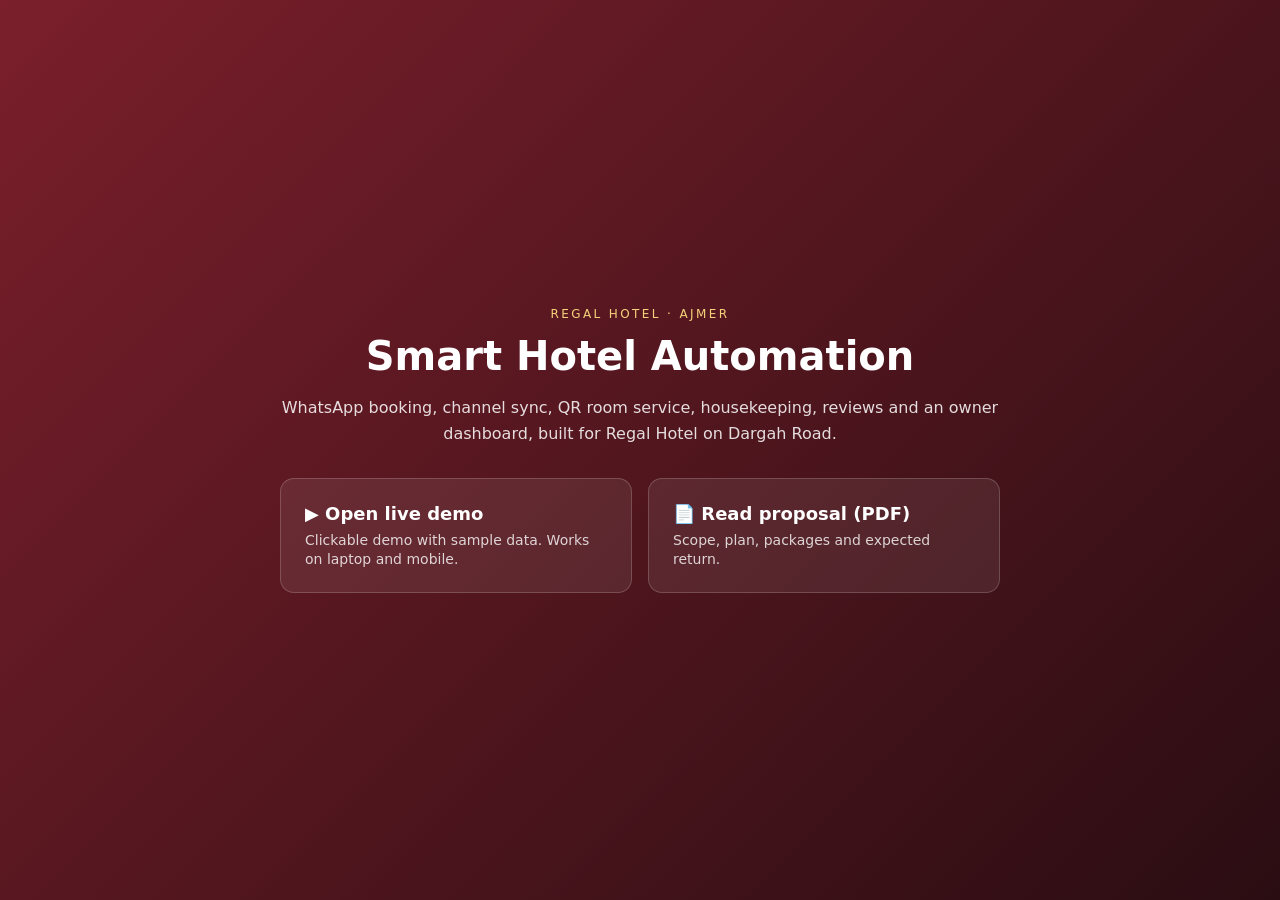
==== index.html @ 4ee41be9 "Add Regal Hotel automation proposal, interactive demo and demo script" ====
<!DOCTYPE html>
<html lang="en">
<head>
<meta charset="UTF-8" />
<meta name="viewport" content="width=device-width, initial-scale=1.0" />
<title>Regal Hotel, Ajmer · Smart Automation</title>
<style>
  body { margin: 0; font-family: "Segoe UI", system-ui, Roboto, sans-serif; background: linear-gradient(135deg, #7a1f2b, #2a0d12); color: #fff; min-height: 100vh; display: grid; place-items: center; }
  .wrap { max-width: 720px; padding: 32px 20px; text-align: center; }
  .eyebrow { letter-spacing: .2em; font-size: 12px; color: #f5d27a; }
  h1 { font-size: 40px; margin: 12px 0 8px; }
  p { opacity: .85; line-height: 1.6; }
  .cards { display: grid; grid-template-columns: 1fr 1fr; gap: 16px; margin-top: 32px; }
  a.card { display: block; background: rgba(255,255,255,.08); border: 1px solid rgba(255,255,255,.18); border-radius: 14px; padding: 24px; color: #fff; text-decoration: none; text-align: left; transition: background .2s; }
  a.card:hover { background: rgba(255,255,255,.16); }
  a.card b { font-size: 18px; display: block; margin-bottom: 6px; }
  a.card span { font-size: 14px; opacity: .8; }
  @media (max-width: 600px) { .cards { grid-template-columns: 1fr; } h1 { font-size: 30px; } }
</style>
</head>
<body>
  <div class="wrap">
    <div class="eyebrow">REGAL HOTEL · AJMER</div>
    <h1>Smart Hotel Automation</h1>
    <p>WhatsApp booking, channel sync, QR room service, housekeeping, reviews and an owner dashboard, built for Regal Hotel on Dargah Road.</p>
    <div class="cards">
      <a class="card" href="demo/"><b>▶ Open live demo</b><span>Clickable demo with sample data. Works on laptop and mobile.</span></a>
      <a class="card" href="proposal/Regal-Hotel-Automation-Proposal.pdf"><b>📄 Read proposal (PDF)</b><span>Scope, plan, packages and expected return.</span></a>
    </div>
  </div>
</body>
</html>
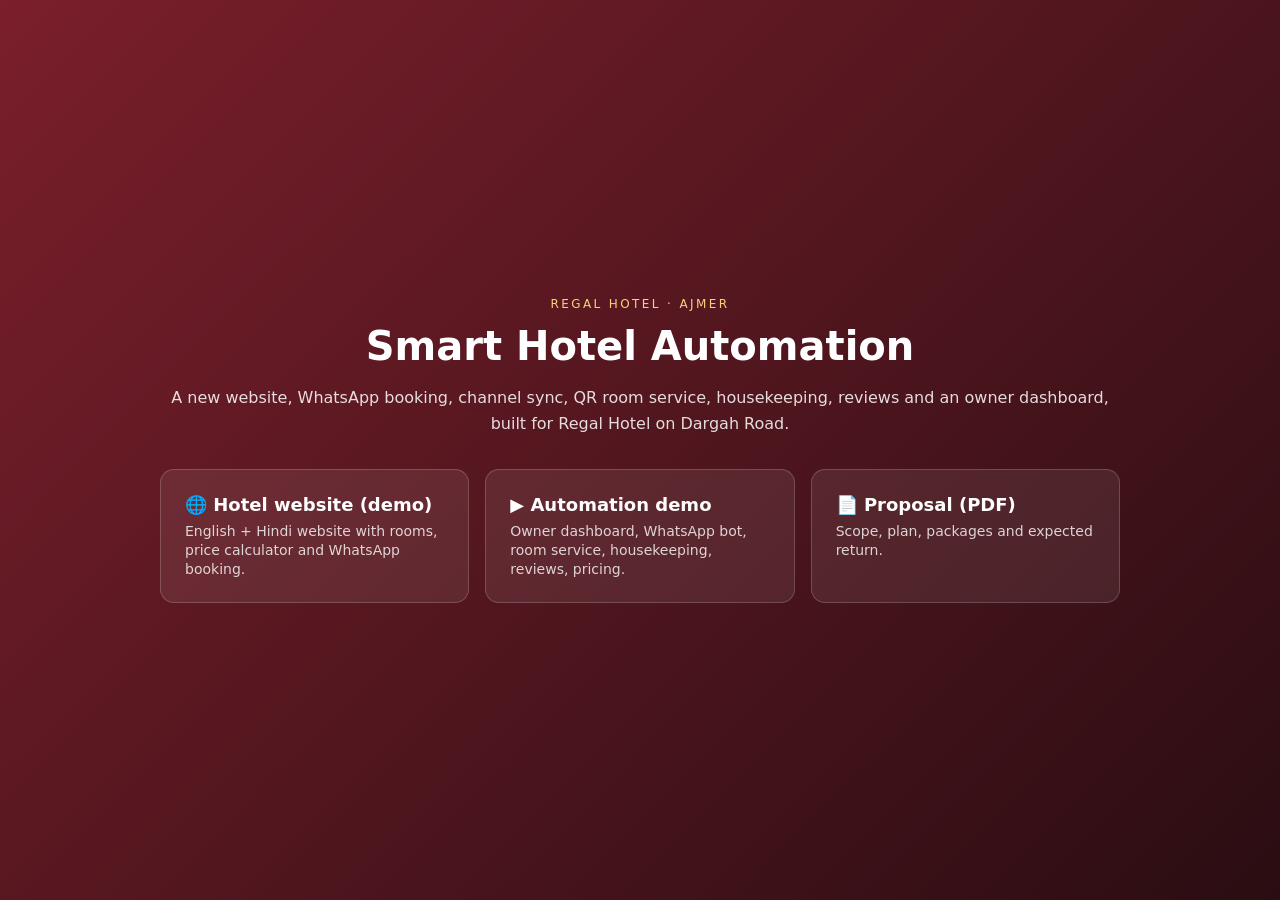
==== commit 2ebb8a3a: "Add bilingual hotel website demo and website module in proposal" ====
--- a/index.html
+++ b/index.html
@@ -6,26 +6,27 @@
 <title>Regal Hotel, Ajmer · Smart Automation</title>
 <style>
   body { margin: 0; font-family: "Segoe UI", system-ui, Roboto, sans-serif; background: linear-gradient(135deg, #7a1f2b, #2a0d12); color: #fff; min-height: 100vh; display: grid; place-items: center; }
-  .wrap { max-width: 720px; padding: 32px 20px; text-align: center; }
+  .wrap { max-width: 960px; padding: 32px 20px; text-align: center; }
   .eyebrow { letter-spacing: .2em; font-size: 12px; color: #f5d27a; }
   h1 { font-size: 40px; margin: 12px 0 8px; }
   p { opacity: .85; line-height: 1.6; }
-  .cards { display: grid; grid-template-columns: 1fr 1fr; gap: 16px; margin-top: 32px; }
+  .cards { display: grid; grid-template-columns: repeat(3, 1fr); gap: 16px; margin-top: 32px; }
   a.card { display: block; background: rgba(255,255,255,.08); border: 1px solid rgba(255,255,255,.18); border-radius: 14px; padding: 24px; color: #fff; text-decoration: none; text-align: left; transition: background .2s; }
   a.card:hover { background: rgba(255,255,255,.16); }
   a.card b { font-size: 18px; display: block; margin-bottom: 6px; }
   a.card span { font-size: 14px; opacity: .8; }
-  @media (max-width: 600px) { .cards { grid-template-columns: 1fr; } h1 { font-size: 30px; } }
+  @media (max-width: 760px) { .cards { grid-template-columns: 1fr; } h1 { font-size: 30px; } }
 </style>
 </head>
 <body>
   <div class="wrap">
     <div class="eyebrow">REGAL HOTEL · AJMER</div>
     <h1>Smart Hotel Automation</h1>
-    <p>WhatsApp booking, channel sync, QR room service, housekeeping, reviews and an owner dashboard, built for Regal Hotel on Dargah Road.</p>
+    <p>A new website, WhatsApp booking, channel sync, QR room service, housekeeping, reviews and an owner dashboard, built for Regal Hotel on Dargah Road.</p>
     <div class="cards">
-      <a class="card" href="demo/"><b>▶ Open live demo</b><span>Clickable demo with sample data. Works on laptop and mobile.</span></a>
-      <a class="card" href="proposal/Regal-Hotel-Automation-Proposal.pdf"><b>📄 Read proposal (PDF)</b><span>Scope, plan, packages and expected return.</span></a>
+      <a class="card" href="website/"><b>🌐 Hotel website (demo)</b><span>English + Hindi website with rooms, price calculator and WhatsApp booking.</span></a>
+      <a class="card" href="demo/"><b>▶ Automation demo</b><span>Owner dashboard, WhatsApp bot, room service, housekeeping, reviews, pricing.</span></a>
+      <a class="card" href="proposal/Regal-Hotel-Automation-Proposal.pdf"><b>📄 Proposal (PDF)</b><span>Scope, plan, packages and expected return.</span></a>
     </div>
   </div>
 </body>
